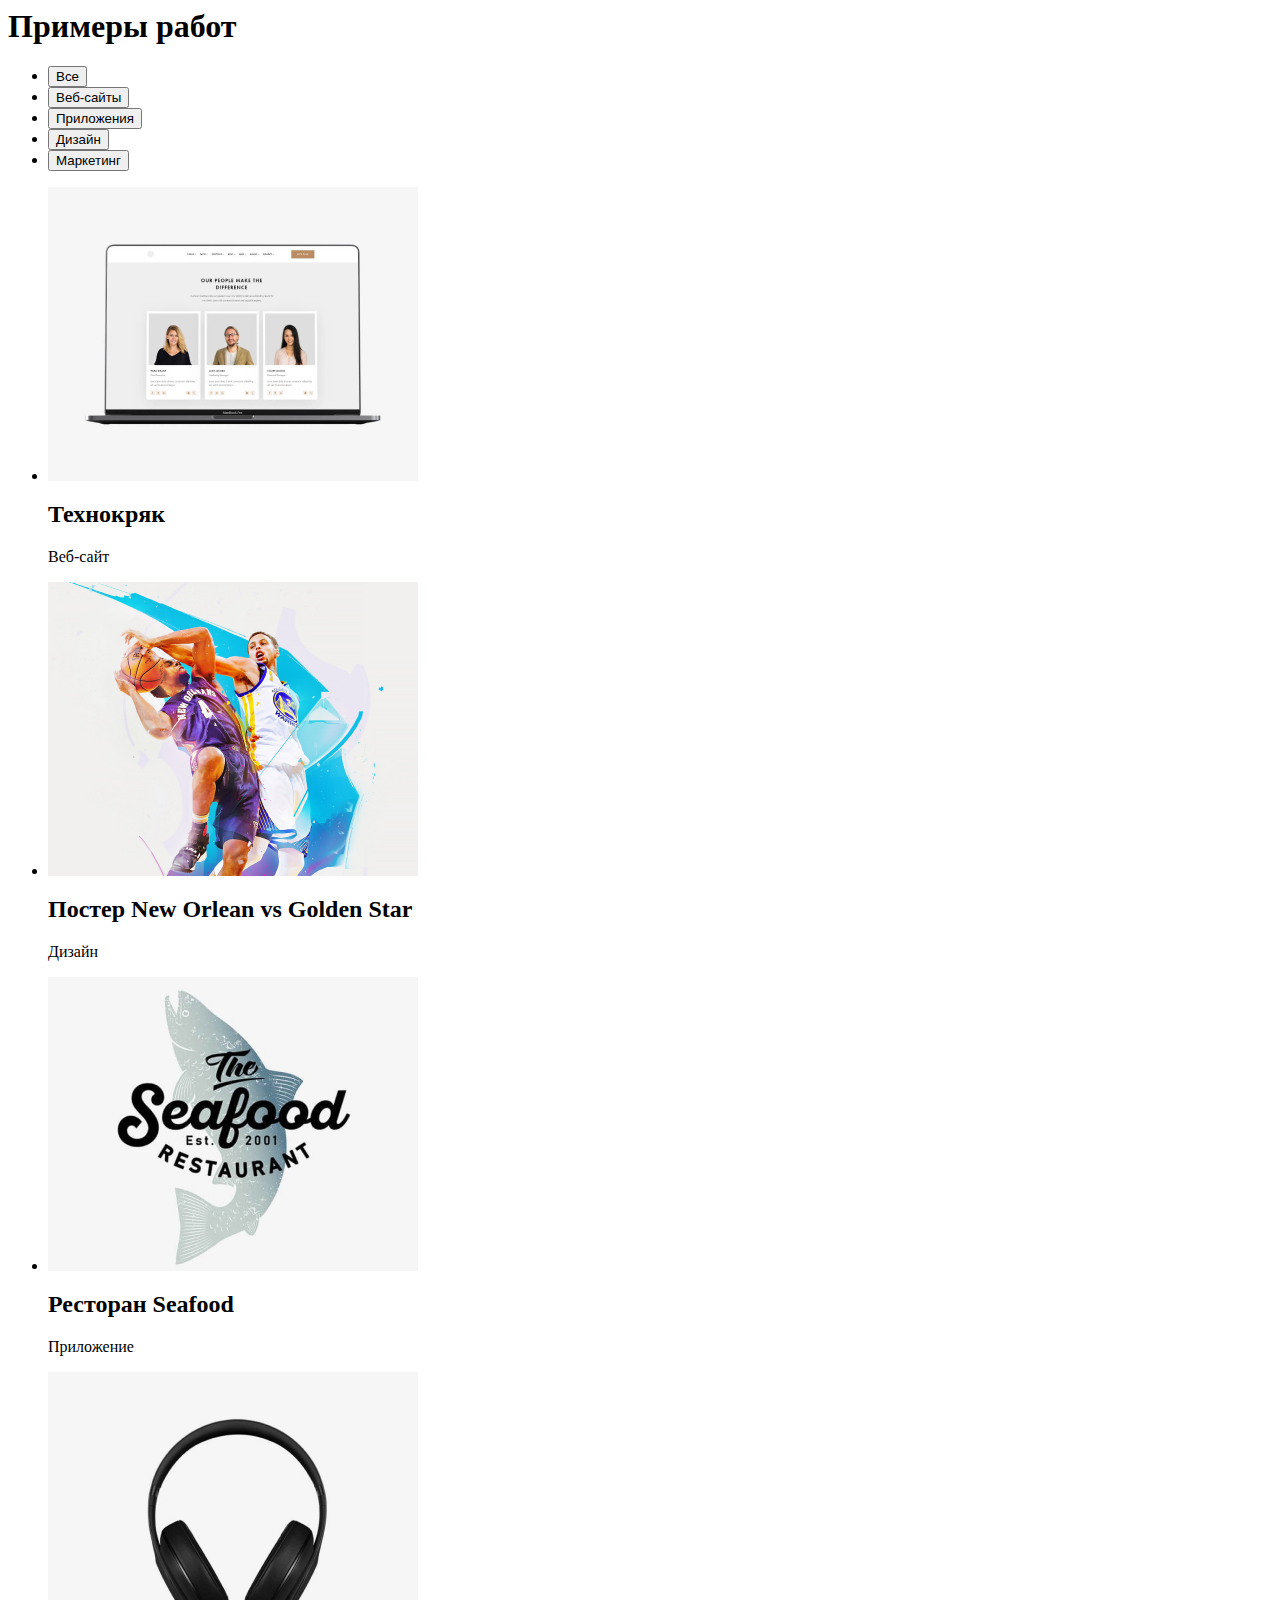
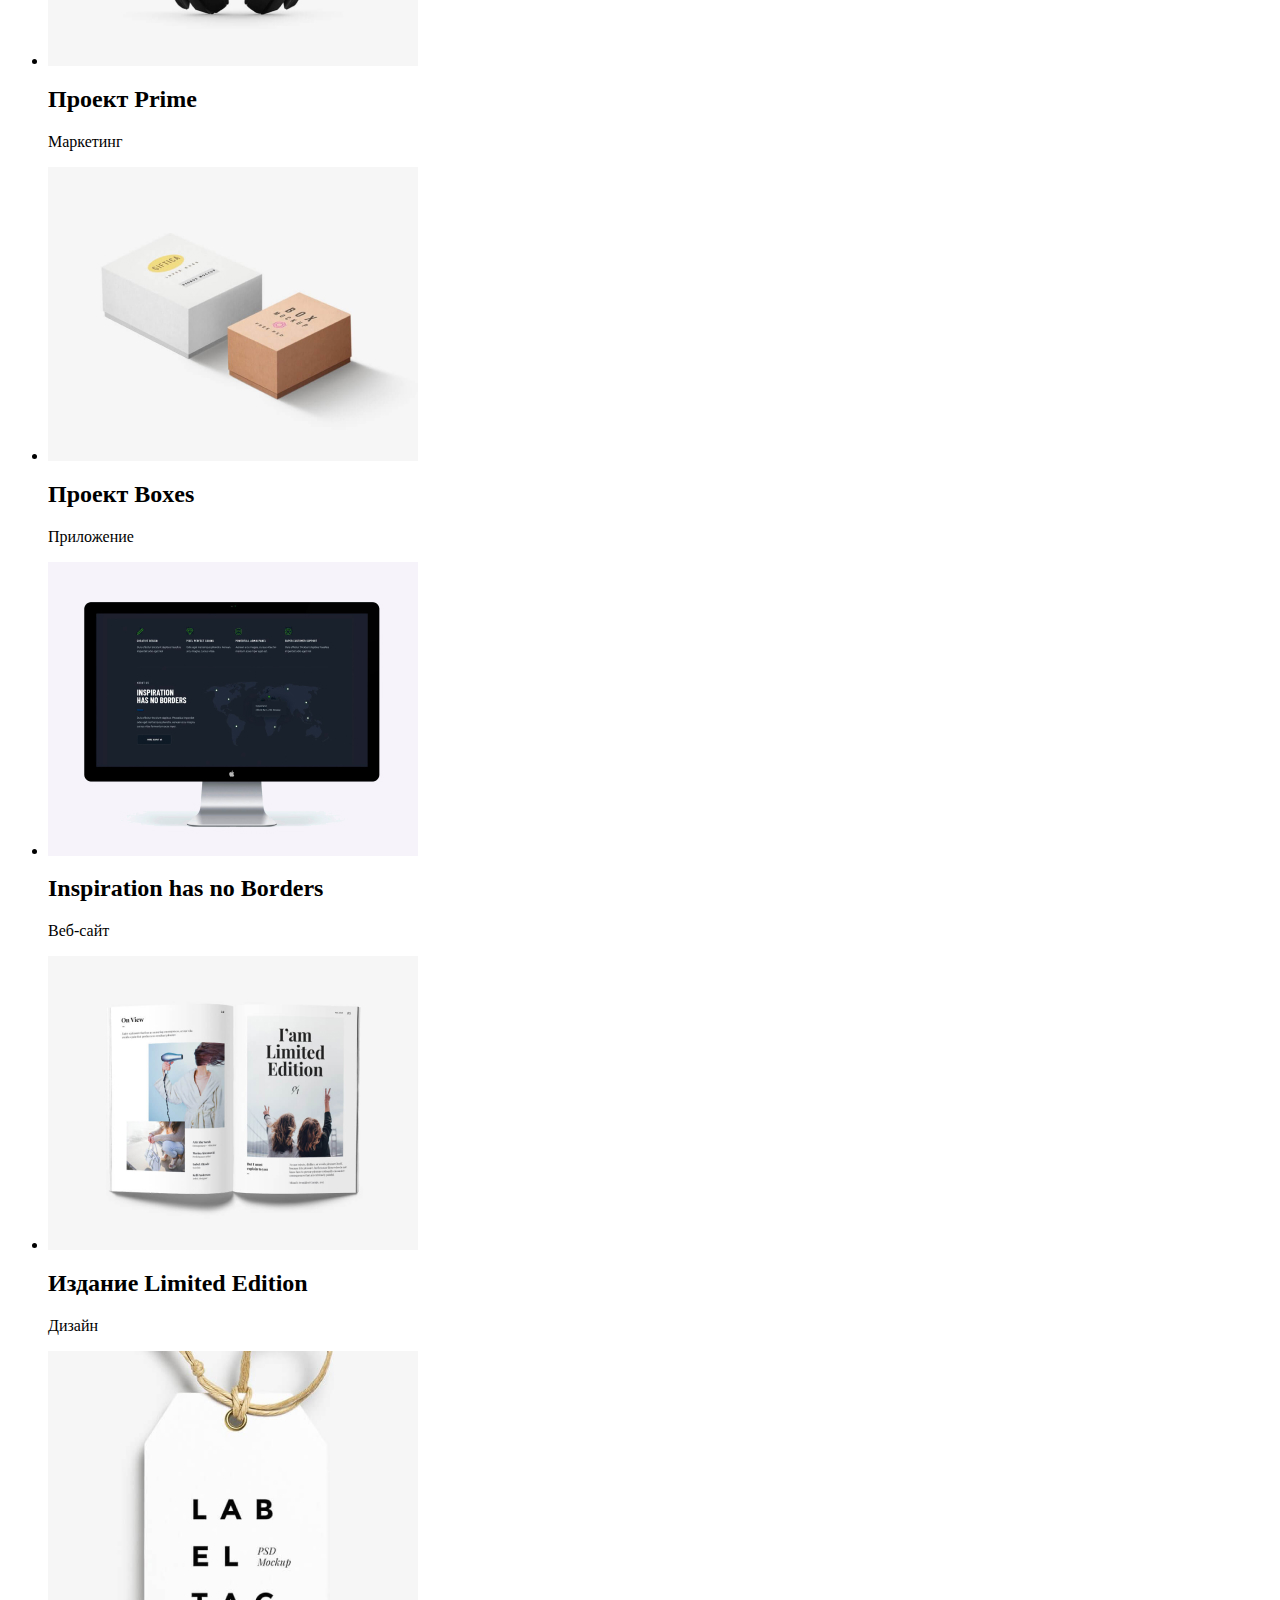
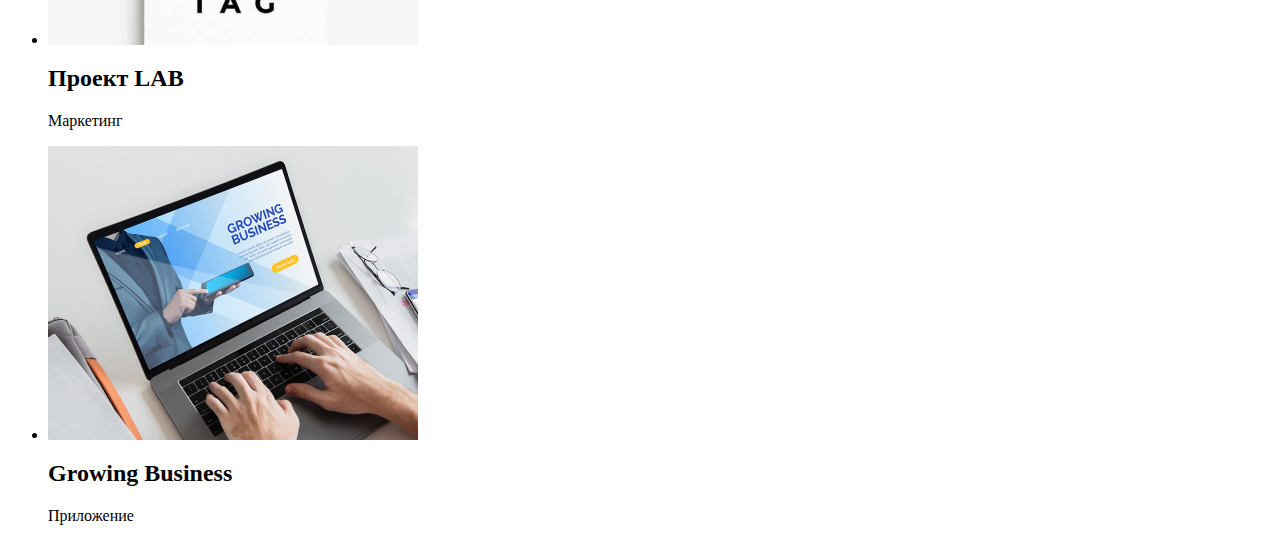
==== portfolio.html @ c79a6ee5 "Add portfolio (maim section)" ====
<body>
    <main>
        <section>
             <h1 class="visually-hidden" >Примеры работ</h1>  
                <ul>
                <li><button type="button">Все</button></li>
                <li><button type="button">Веб-сайты</button></li>
                <li><button type="button">Приложения</button></li>
                <li><button type="button">Дизайн</button></li>
                <li><button type="button">Маркетинг</button></li>
            </ul>
    <ul>
        <li><img src="./images-portfolio/1.jpg" alt="Технокряк" width="370" height="294">
            <h2>Технокряк</h2>
            <p>Веб-сайт</p>
        </li>
        <li><img src="./images-portfolio/2.jpg" alt="Постер New Orlean vs Golden Star" width="370" height="294"><h2>Постер New Orlean vs Golden Star</h2><p>Дизайн</p></li>
        <li><img src="./images-portfolio/3.jpg" alt="Ресторан Seafood" width="370" height="294"><h2>Ресторан Seafood</h2><p>Приложение</p></li>
        <li><img src="./images-portfolio/4.jpg" alt="Проект Prime" width="370" height="294"><h2>Проект Prime</h2><p>Маркетинг</p></li>
        <li><img src="./images-portfolio/5.jpg" alt="Проект Boxes" width="370" height="294"><h2>Проект Boxes</h2><p>Приложение</p></li>
        <li><img src="./images-portfolio/6.jpg" alt="Inspiration has no Borders" width="370" height="294"><h2>Inspiration has no Borders</h2><p>Веб-сайт</p></li>
        <li><img src="./images-portfolio/7.jpg" alt="Издание Limited Edition" width="370" height="294"><h2>Издание Limited Edition</h2><p>Дизайн</p></li>
        <li><img src="./images-portfolio/8.jpg" alt="Проект LAB" width="370" height="294"><h2>Проект LAB</h2><p>Маркетинг</p></li>
        <li><img src="./images-portfolio/9.jpg" alt="Growing Business" width="370" height="294"><h2>Growing Business</h2><p>Приложение</p></li>
    </ul>
       </section>


    </main>
</body>
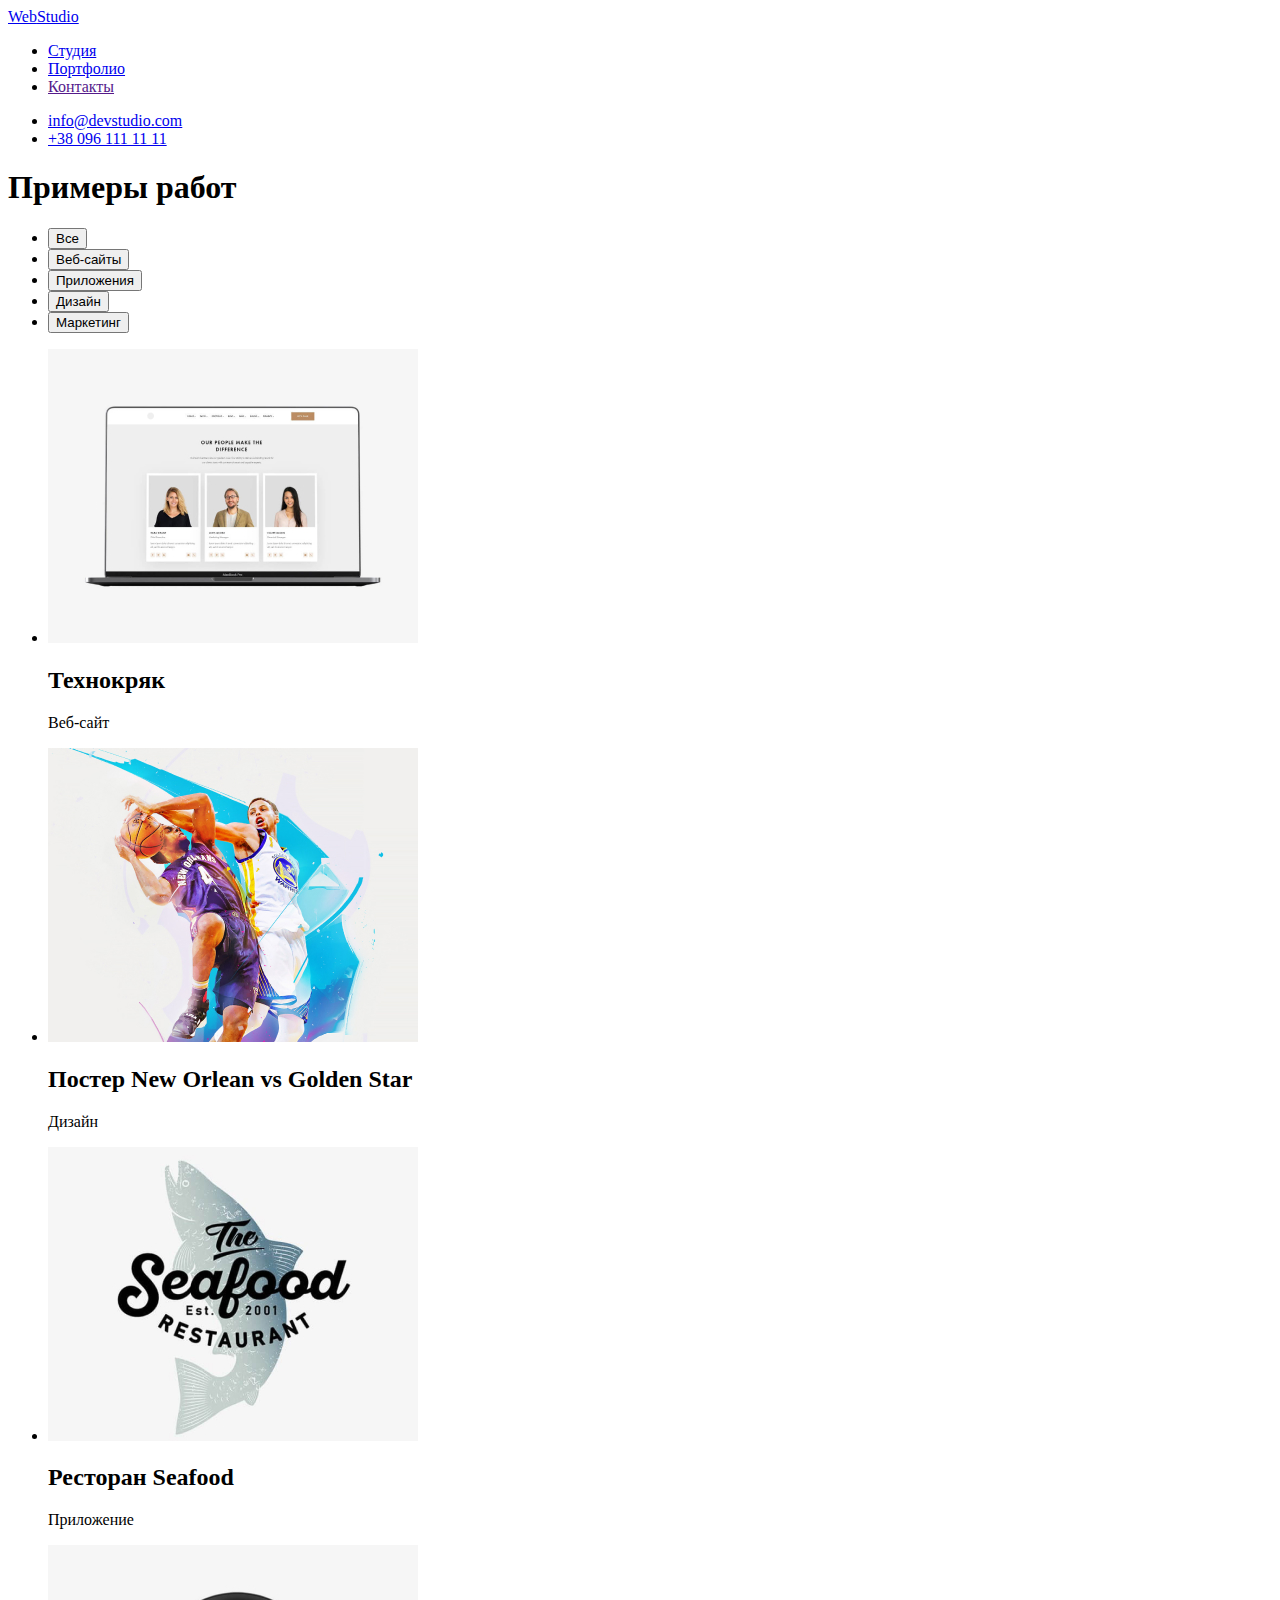
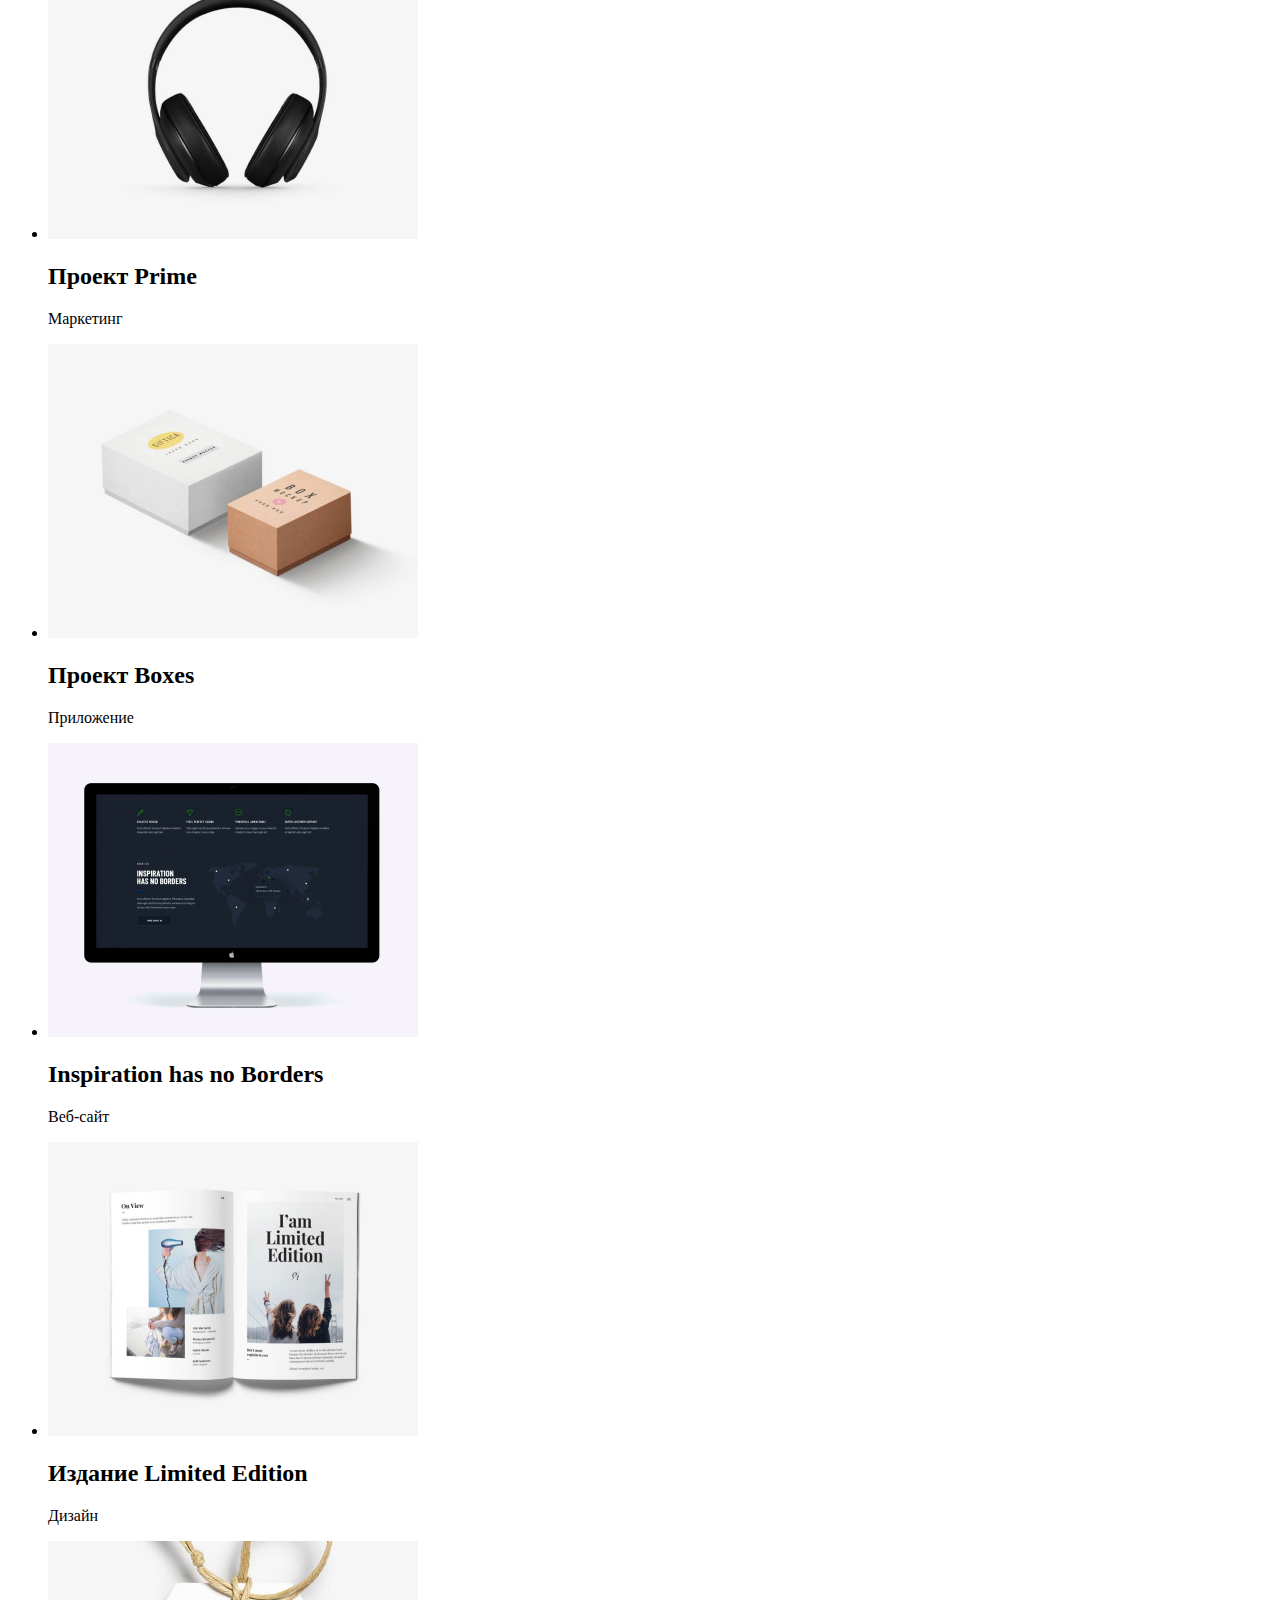
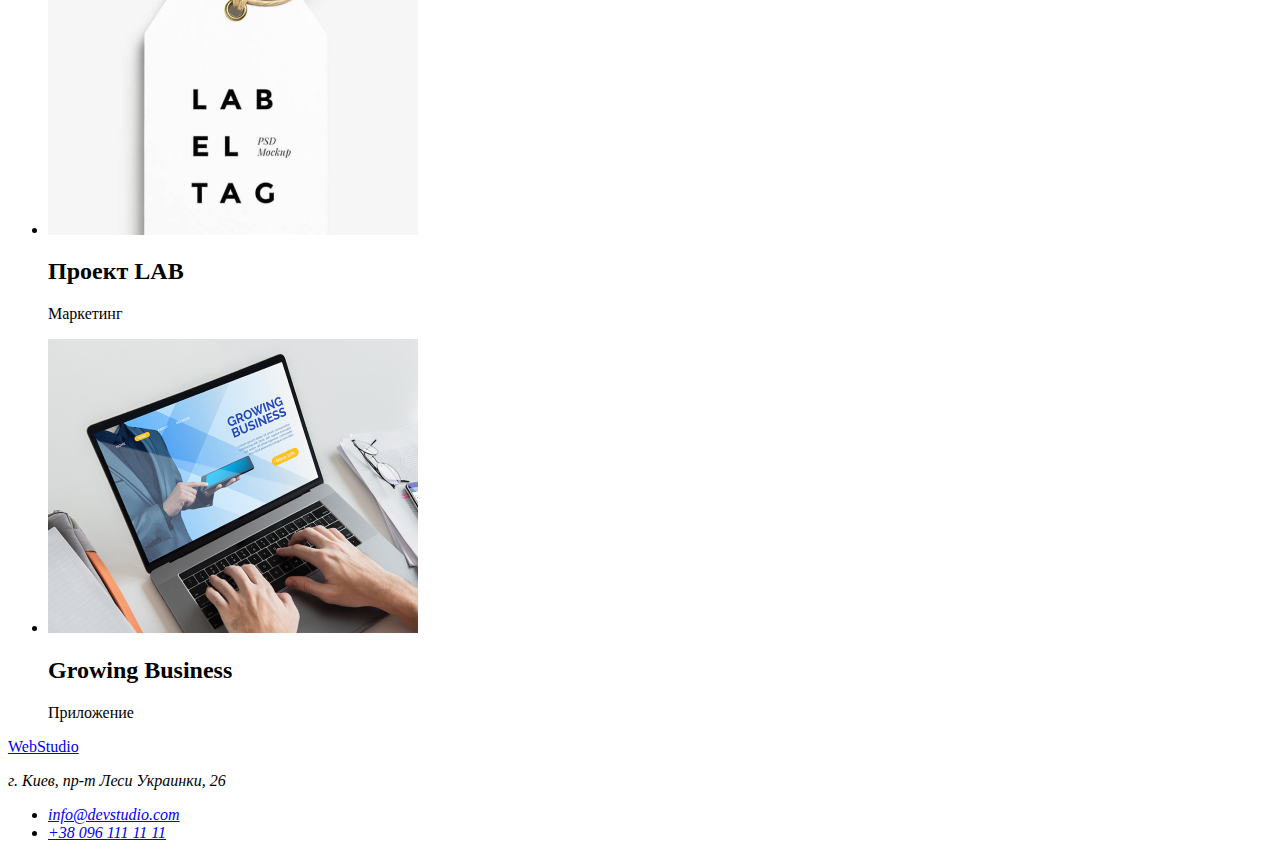
==== commit c7d423da: "fixed all bages" ====
--- a/portfolio.html
+++ b/portfolio.html
@@ -1,30 +1,106 @@
+<!DOCTYPE html>
+<html lang="ru">
+<head>
+    <meta charset="UTF-8">
+    <meta http-equiv="X-UA-Compatible" content="IE=edge">
+    <meta name="viewport" content="width=device-width, initial-scale=1.0">
+    <title>WebStudio</title>
+    <link rel="stylesheet" href="https://cdnjs.cloudflare.com/ajax/libs/modern-normalize/1.0.0/modern-normalize.min.css"
+        integrity="sha512-ISS7cAi1PEhQ8jnbJpJZMd29NlhNj4AWYyLOSp2CE/CsHxTCu+r+t0D2yoJudVrd0/8fTVPUVDzY5Tvli75u/g=="
+        crossorigin="anonymous" />
+    <link rel="preconnect" href="https://fonts.gstatic.com">
+    <link
+        href="https://fonts.googleapis.com/css2?family=Raleway:wght@900&family=Roboto:wght@400;500;700;900&display=swap"
+        rel="stylesheet">
+    <link rel="stylesheet" href="./CSS/styles.css">
+</head>
 <body>
+    <!-- Шапка -->
+    <header>
+        <nav>
+            <a href="./index.html" class="logo"> <span class="logo-web">Web</span>Studio</a>
+            <ul class="site-nav list">
+                <li><a href="./index.html" class="link">Студия</a></li>
+                <li><a href="./portfolio.html" class="link current">Портфолио</a></li>
+                <li><a href="" class="link">Контакты</a></li>
+            </ul>
+        </nav>
+        <ul class="auth-nav list">
+            <li><a href="mailto:info@devstudio.com" class="link">info@devstudio.com</a></li>
+            <li><a href="tel:+380961111111" class="link">+38 096 111 11 11</a></li>
+        </ul>
+    </header>
+
     <main>
-        <section>
-             <h1 class="visually-hidden" >Примеры работ</h1>  
-                <ul>
-                <li><button type="button">Все</button></li>
-                <li><button type="button">Веб-сайты</button></li>
-                <li><button type="button">Приложения</button></li>
-                <li><button type="button">Дизайн</button></li>
-                <li><button type="button">Маркетинг</button></li>
+        <section class="portfolio">
+             <h1 class="visually-hidden">Примеры работ</h1>  
+                <ul class="list">
+                <li><button type="button" class="button current">Все</button></li>
+                <li><button type="button" class="button">Веб-сайты</button></li>
+                <li><button type="button" class="button">Приложения</button></li>
+                <li><button type="button" class="button">Дизайн</button></li>
+                <li><button type="button" class="button">Маркетинг</button></li>
             </ul>
-    <ul>
-        <li><img src="./images-portfolio/1.jpg" alt="Технокряк" width="370" height="294">
-            <h2>Технокряк</h2>
-            <p>Веб-сайт</p>
+    <ul class="list">
+        <li>
+            <img src="./images-portfolio/1.jpg" alt="Технокряк" width="370" height="294">
+            <h2 class="portfolio-title">Технокряк</h2>
+            <p class="portfolio-text">Веб-сайт</p>
         </li>
-        <li><img src="./images-portfolio/2.jpg" alt="Постер New Orlean vs Golden Star" width="370" height="294"><h2>Постер New Orlean vs Golden Star</h2><p>Дизайн</p></li>
-        <li><img src="./images-portfolio/3.jpg" alt="Ресторан Seafood" width="370" height="294"><h2>Ресторан Seafood</h2><p>Приложение</p></li>
-        <li><img src="./images-portfolio/4.jpg" alt="Проект Prime" width="370" height="294"><h2>Проект Prime</h2><p>Маркетинг</p></li>
-        <li><img src="./images-portfolio/5.jpg" alt="Проект Boxes" width="370" height="294"><h2>Проект Boxes</h2><p>Приложение</p></li>
-        <li><img src="./images-portfolio/6.jpg" alt="Inspiration has no Borders" width="370" height="294"><h2>Inspiration has no Borders</h2><p>Веб-сайт</p></li>
-        <li><img src="./images-portfolio/7.jpg" alt="Издание Limited Edition" width="370" height="294"><h2>Издание Limited Edition</h2><p>Дизайн</p></li>
-        <li><img src="./images-portfolio/8.jpg" alt="Проект LAB" width="370" height="294"><h2>Проект LAB</h2><p>Маркетинг</p></li>
-        <li><img src="./images-portfolio/9.jpg" alt="Growing Business" width="370" height="294"><h2>Growing Business</h2><p>Приложение</p></li>
+        <li>
+            <img src="./images-portfolio/2.jpg" alt="Постер New Orlean vs Golden Star" width="370" height="294">
+            <h2 class="portfolio-title">Постер New Orlean vs Golden Star</h2>
+            <p class="portfolio-text">Дизайн</p>
+        </li>
+        <li>
+            <img src="./images-portfolio/3.jpg" alt="Ресторан Seafood" width="370" height="294">
+            <h2 class="portfolio-title">Ресторан Seafood</h2>
+            <p class="portfolio-text">Приложение</p>
+        </li>
+        <li>
+            <img src="./images-portfolio/4.jpg" alt="Проект Prime" width="370" height="294">
+            <h2 class="portfolio-title">Проект Prime</h2>
+            <p class="portfolio-text">Маркетинг</p>
+        </li>
+        <li>
+            <img src="./images-portfolio/5.jpg" alt="Проект Boxes" width="370" height="294">
+            <h2 class="portfolio-title">Проект Boxes</h2>
+            <p class="portfolio-text">Приложение</p>
+        </li>
+        <li>
+            <img src="./images-portfolio/6.jpg" alt="Inspiration has no Borders" width="370" height="294">
+            <h2 class="portfolio-title">Inspiration has no Borders</h2>
+            <p class="portfolio-text">Веб-сайт</p>
+        </li>
+        <li>
+            <img src="./images-portfolio/7.jpg" alt="Издание Limited Edition" width="370" height="294">
+            <h2 class="portfolio-title">Издание Limited Edition</h2>
+            <p class="portfolio-text">Дизайн</p>
+        </li>
+        <li>
+            <img src="./images-portfolio/8.jpg" alt="Проект LAB" width="370" height="294">
+            <h2 class="portfolio-title">Проект LAB</h2>
+            <p class="portfolio-text">Маркетинг</p> 
+        </li>
+        <li>
+            <img src="./images-portfolio/9.jpg" alt="Growing Business" width="370" height="294">
+            <h2 class="portfolio-title">Growing Business</h2>
+            <p class="portfolio-text">Приложение</p>
+        </li>
     </ul>
        </section>
+    </main>
 
-
-    </main>
-</body>+    <!-- Футер -->
+    <footer class="footer">
+        <a href="./index.html" class="logo"> <span class="logo-web">Web</span><span class="logo-studio">Studio</span></a>
+        <address class="address">
+            <p class="address-text">г. Киев, пр-т Леси Украинки, 26</p>
+            <ul class="list">
+                <li><a href="mailto:info@devstudio.com" class="footer-auth">info@devstudio.com</a></li>
+                <li><a href="tel:+380961111111" class="footer-auth">+38 096 111 11 11</a></li>
+            </ul>
+        </address>
+    </footer>
+</body>
+</html>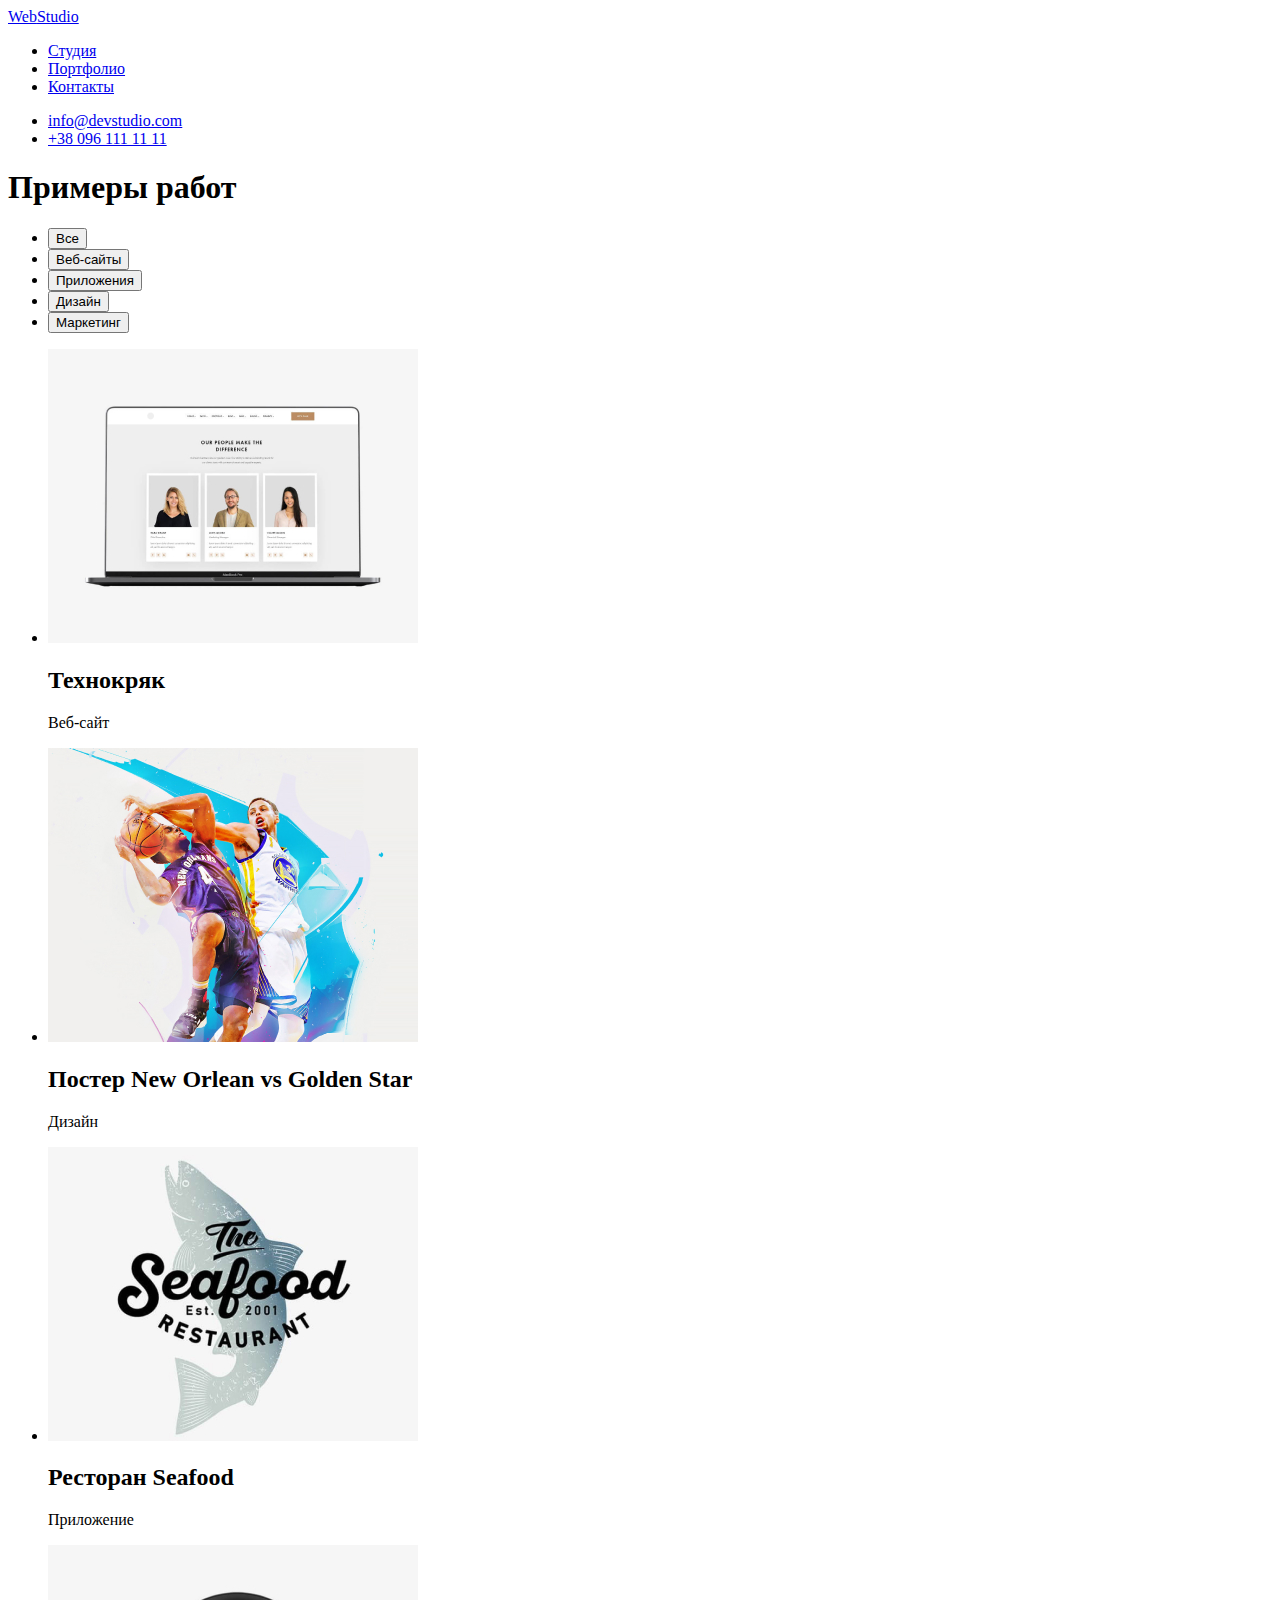
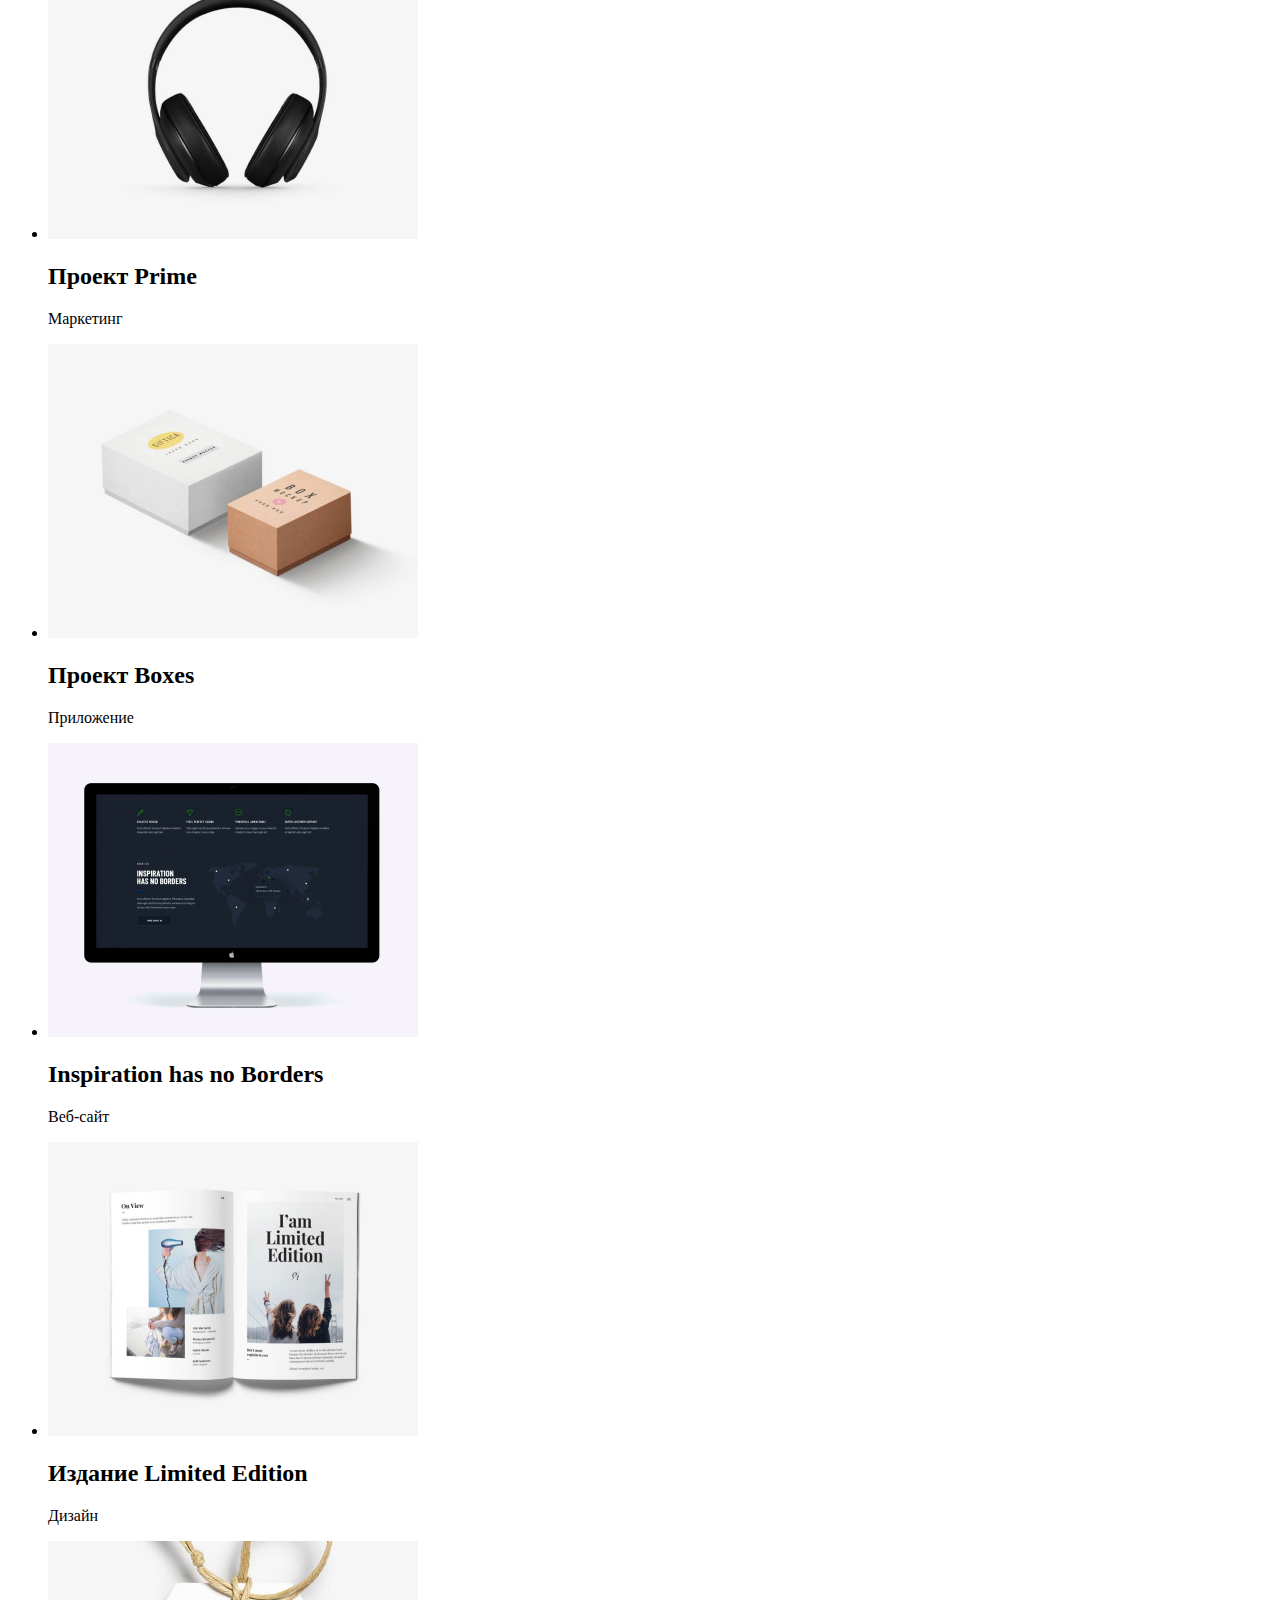
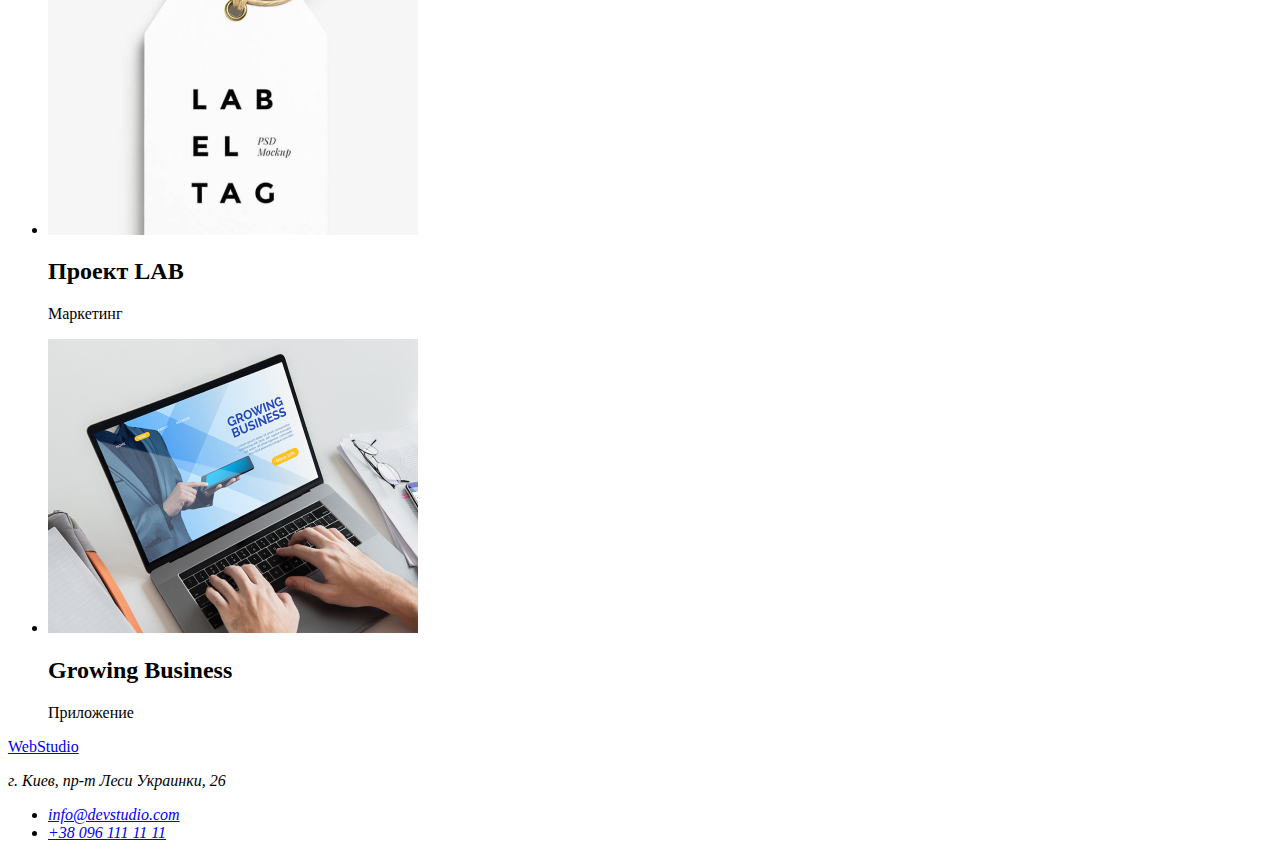
==== commit efa13d51: "Позиционирование" ====
--- a/portfolio.html
+++ b/portfolio.html
@@ -17,90 +17,128 @@
 <body>
     <!-- Шапка -->
     <header>
-        <nav>
-            <a href="./index.html" class="logo"> <span class="logo-web">Web</span>Studio</a>
-            <ul class="site-nav list">
-                <li><a href="./index.html" class="link">Студия</a></li>
-                <li><a href="./portfolio.html" class="link current">Портфолио</a></li>
-                <li><a href="" class="link">Контакты</a></li>
+        <div class="container header">
+            <nav class="nav">
+                <a href="./index.html" class="logo"> <span class="logo-web">Web</span>Studio</a>
+                <ul class="site-nav list">
+                    <li class="item"><a href="./index.html" class="link current">Студия</a></li>
+                    <li class="item"><a href="./portfolio.html" class="link">Портфолио</a></li>
+                    <li class="item"><a href="#footer" class="link">Контакты</a></li>
+                </ul>
+            </nav>
+            <ul class="auth-nav list">
+                <li class="item"><a href="mailto:info@devstudio.com" class="link">info@devstudio.com</a></li>
+                <li class="item"><a href="tel:+380961111111" class="link">+38 096 111 11 11</a></li>
             </ul>
-        </nav>
-        <ul class="auth-nav list">
-            <li><a href="mailto:info@devstudio.com" class="link">info@devstudio.com</a></li>
-            <li><a href="tel:+380961111111" class="link">+38 096 111 11 11</a></li>
-        </ul>
+        </div>
     </header>
 
     <main>
         <section class="portfolio">
+            <div class="container">
+                <div class="btn"> 
              <h1 class="visually-hidden">Примеры работ</h1>  
                 <ul class="list">
-                <li><button type="button" class="button current">Все</button></li>
-                <li><button type="button" class="button">Веб-сайты</button></li>
-                <li><button type="button" class="button">Приложения</button></li>
-                <li><button type="button" class="button">Дизайн</button></li>
-                <li><button type="button" class="button">Маркетинг</button></li>
+                <li class="list-btn"><button type="button" class="button current">Все</button></li>
+                <li class="list-btn"><button type="button" class="button">Веб-сайты</button></li>
+                <li class="list-btn"><button type="button" class="button">Приложения</button></li>
+                <li class="list-btn"><button type="button" class="button">Дизайн</button></li>
+                <li class="list-btn"><button type="button" class="button">Маркетинг</button></li>
             </ul>
-    <ul class="list">
-        <li>
-            <img src="./images-portfolio/1.jpg" alt="Технокряк" width="370" height="294">
-            <h2 class="portfolio-title">Технокряк</h2>
+            </div>
+
+    <article class="card">
+    <ul class="list card-set">
+        <li class="card-item">
+            <div class="card-thumb">
+                <img src="./images-portfolio/1.jpg" alt="Технокряк" width="370" height="294">
+            </div>
+            <div class="card-content"><h2 class="portfolio-title">Технокряк</h2>
             <p class="portfolio-text">Веб-сайт</p>
+            </div>
         </li>
-        <li>
-            <img src="./images-portfolio/2.jpg" alt="Постер New Orlean vs Golden Star" width="370" height="294">
-            <h2 class="portfolio-title">Постер New Orlean vs Golden Star</h2>
+        <li class="card-item">
+            <div class="card-thumb">
+                <img src="./images-portfolio/2.jpg" alt="Постер New Orlean vs Golden Star" width="370" height="294">
+            </div>
+            <div class="card-content"><h2 class="portfolio-title">Постер New Orlean vs Golden Star</h2>
             <p class="portfolio-text">Дизайн</p>
+            </div>
         </li>
-        <li>
-            <img src="./images-portfolio/3.jpg" alt="Ресторан Seafood" width="370" height="294">
-            <h2 class="portfolio-title">Ресторан Seafood</h2>
+        <li class="card-item">
+            <div class="card-thumb">
+                <img src="./images-portfolio/3.jpg" alt="Ресторан Seafood" width="370" height="294">
+            </div>
+            <div class="card-content"><h2 class="portfolio-title">Ресторан Seafood</h2>
             <p class="portfolio-text">Приложение</p>
+            </div>
         </li>
-        <li>
-            <img src="./images-portfolio/4.jpg" alt="Проект Prime" width="370" height="294">
-            <h2 class="portfolio-title">Проект Prime</h2>
+        <li class="card-item">
+            <div class="card-thumb">
+                <img src="./images-portfolio/4.jpg" alt="Проект Prime" width="370" height="294">
+            </div>
+            <div class="card-content"><h2 class="portfolio-title">Проект Prime</h2>
             <p class="portfolio-text">Маркетинг</p>
+            </div>
         </li>
-        <li>
-            <img src="./images-portfolio/5.jpg" alt="Проект Boxes" width="370" height="294">
-            <h2 class="portfolio-title">Проект Boxes</h2>
+        <li class="card-item">
+            <div class="card-thumb">
+                <img src="./images-portfolio/5.jpg" alt="Проект Boxes" width="370" height="294">
+            </div>
+            <div class="card-content"><h2 class="portfolio-title">Проект Boxes</h2>
             <p class="portfolio-text">Приложение</p>
+            </div>
         </li>
-        <li>
-            <img src="./images-portfolio/6.jpg" alt="Inspiration has no Borders" width="370" height="294">
-            <h2 class="portfolio-title">Inspiration has no Borders</h2>
+        <li class="card-item">
+            <div class="card-thumb">
+                <img src="./images-portfolio/6.jpg" alt="Inspiration has no Borders" width="370" height="294">
+            </div>
+            <div class="card-content"><h2 class="portfolio-title">Inspiration has no Borders</h2>
             <p class="portfolio-text">Веб-сайт</p>
+            </div>
         </li>
-        <li>
-            <img src="./images-portfolio/7.jpg" alt="Издание Limited Edition" width="370" height="294">
-            <h2 class="portfolio-title">Издание Limited Edition</h2>
+        <li class="card-item">
+            <div class="card-thumb">
+                <img src="./images-portfolio/7.jpg" alt="Издание Limited Edition" width="370" height="294">
+            </div>
+            <div class="card-content"><h2 class="portfolio-title">Издание Limited Edition</h2>
             <p class="portfolio-text">Дизайн</p>
+            </div>
         </li>
-        <li>
-            <img src="./images-portfolio/8.jpg" alt="Проект LAB" width="370" height="294">
-            <h2 class="portfolio-title">Проект LAB</h2>
+        <li class="card-item">
+            <div class="card-thumb">
+                <img src="./images-portfolio/8.jpg" alt="Проект LAB" width="370" height="294">
+            </div>
+            <div class="card-content"><h2 class="portfolio-title">Проект LAB</h2>
             <p class="portfolio-text">Маркетинг</p> 
+            </div>
         </li>
-        <li>
-            <img src="./images-portfolio/9.jpg" alt="Growing Business" width="370" height="294">
-            <h2 class="portfolio-title">Growing Business</h2>
+        <li class="card-item">
+            <div class="card-thumb">
+                <img src="./images-portfolio/9.jpg" alt="Growing Business" width="370" height="294">
+            </div>
+            <div class="card-content"><h2 class="portfolio-title">Growing Business</h2>
             <p class="portfolio-text">Приложение</p>
+            </div>
         </li>
     </ul>
+    </article>
+        </div>
        </section>
     </main>
 
     <!-- Футер -->
     <footer class="footer">
-        <a href="./index.html" class="logo"> <span class="logo-web">Web</span><span class="logo-studio">Studio</span></a>
-        <address class="address">
-            <p class="address-text">г. Киев, пр-т Леси Украинки, 26</p>
-            <ul class="list">
-                <li><a href="mailto:info@devstudio.com" class="footer-auth">info@devstudio.com</a></li>
-                <li><a href="tel:+380961111111" class="footer-auth">+38 096 111 11 11</a></li>
-            </ul>
-        </address>
+        <div class="container">
+            <a href="./index.html" class="footer-logo"> <span class="logo-web">Web</span>Studio</a>
+            <address class="address">
+                <p class="address-text">г. Киев, пр-т Леси Украинки, 26</p>
+                <ul class="list footer-nav">
+                    <li class="item"><a href="mailto:info@devstudio.com" class="footer-auth">info@devstudio.com</a></li>
+                    <li class="item"><a href="tel:+380961111111" class="footer-auth">+38 096 111 11 11</a></li>
+                </ul>
+            </address>
+        </div>
     </footer>
 </body>
 </html>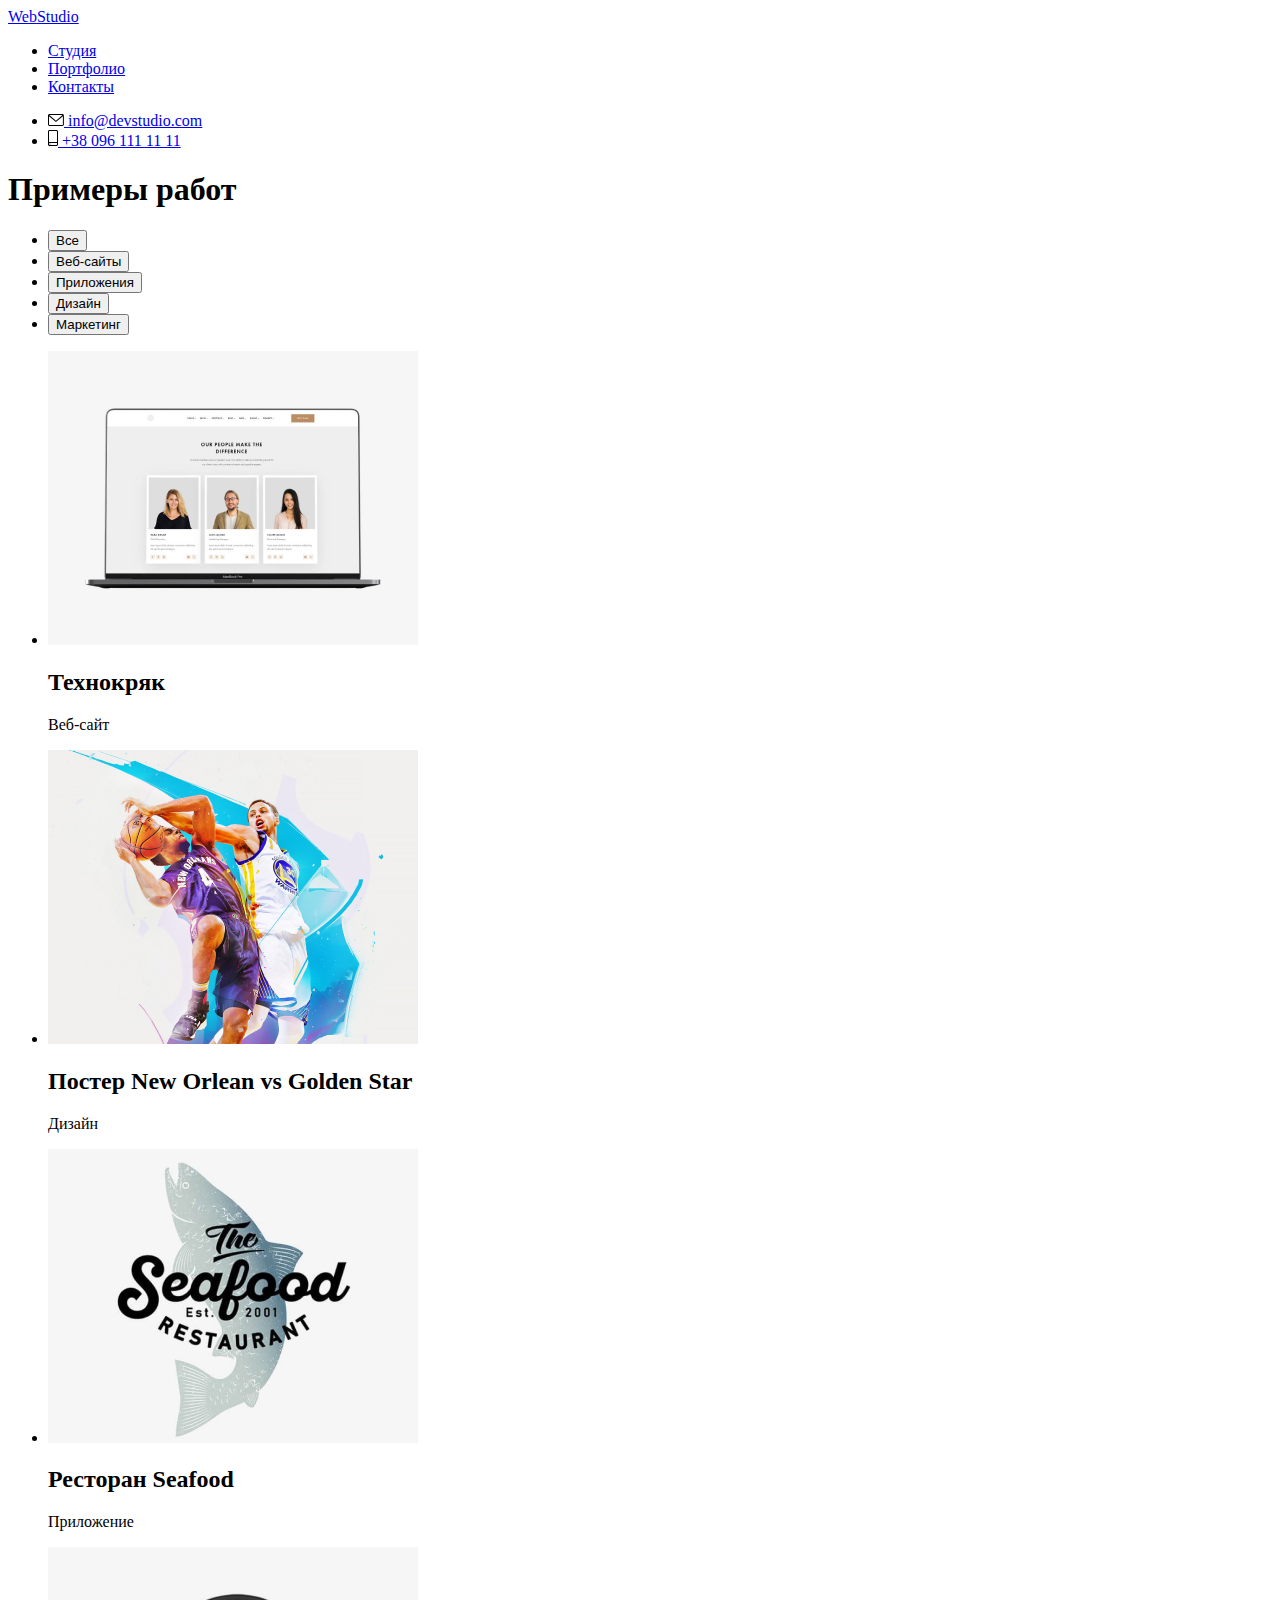
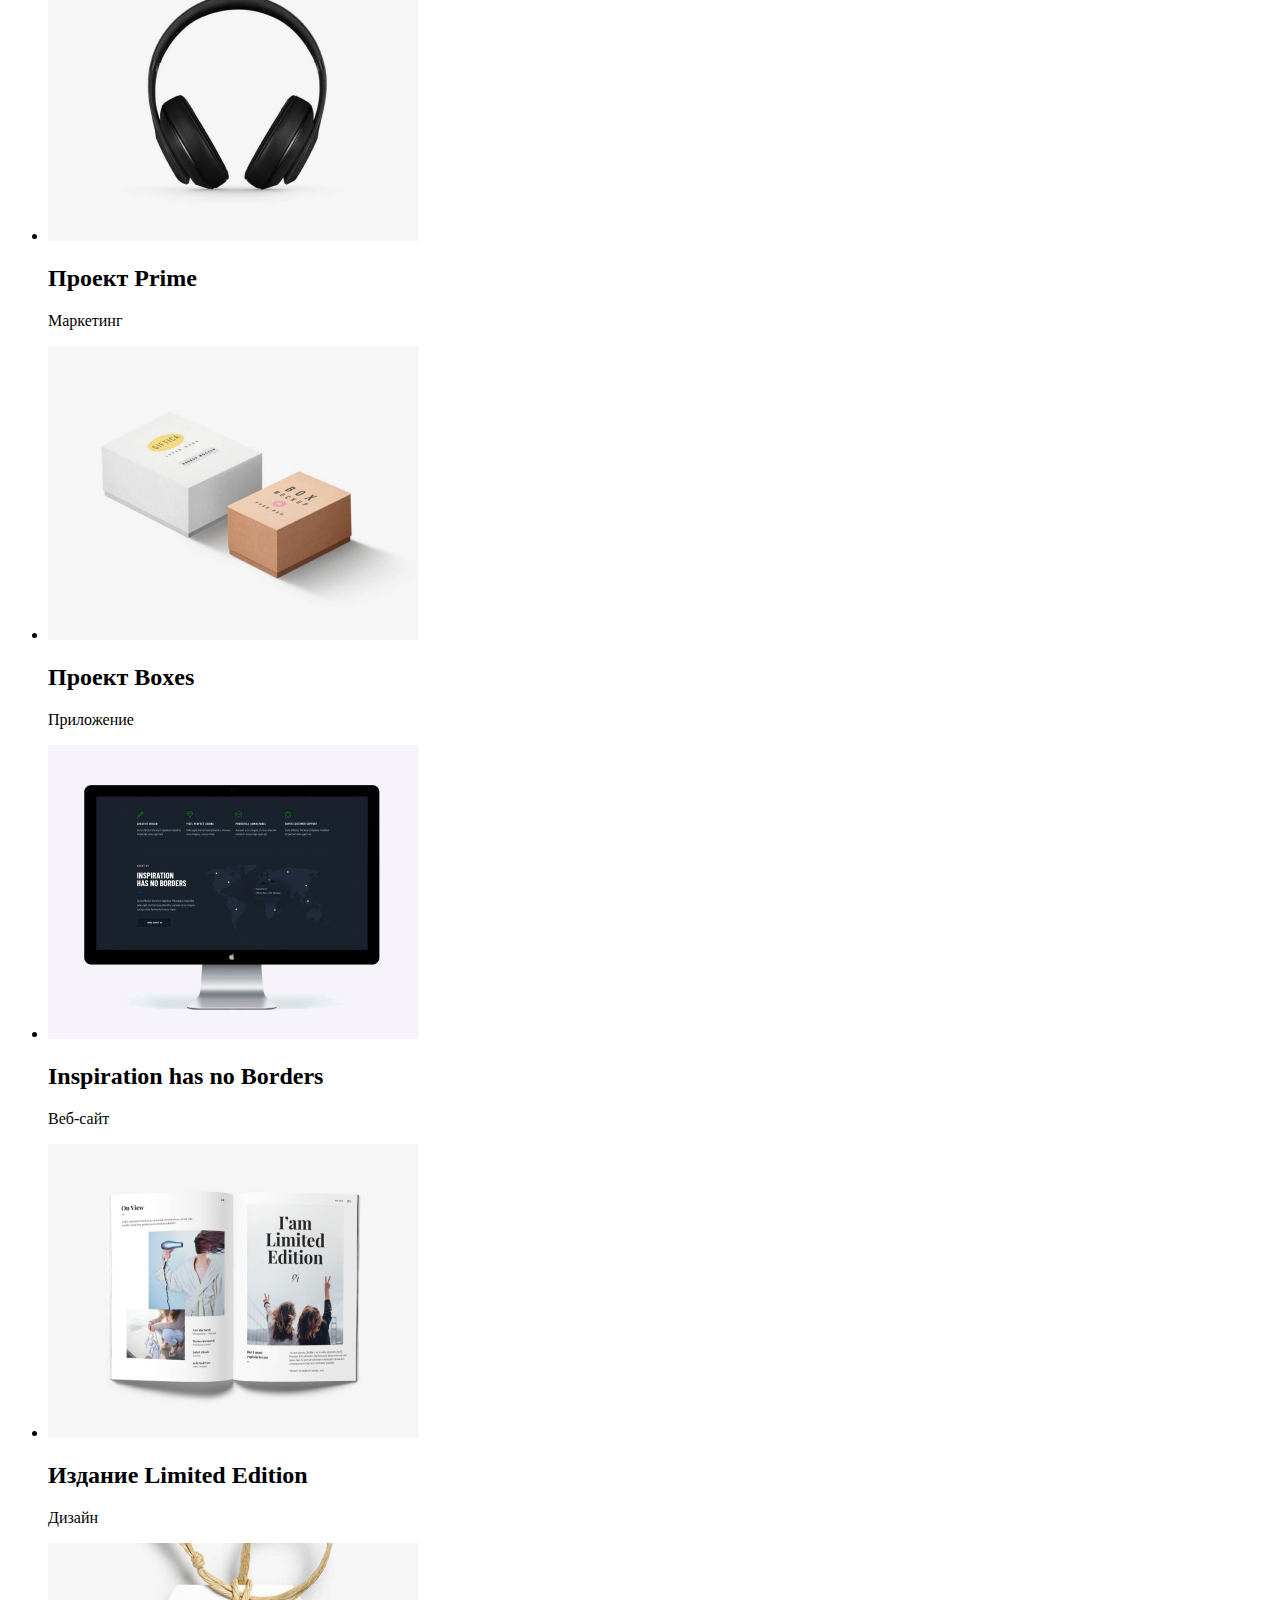
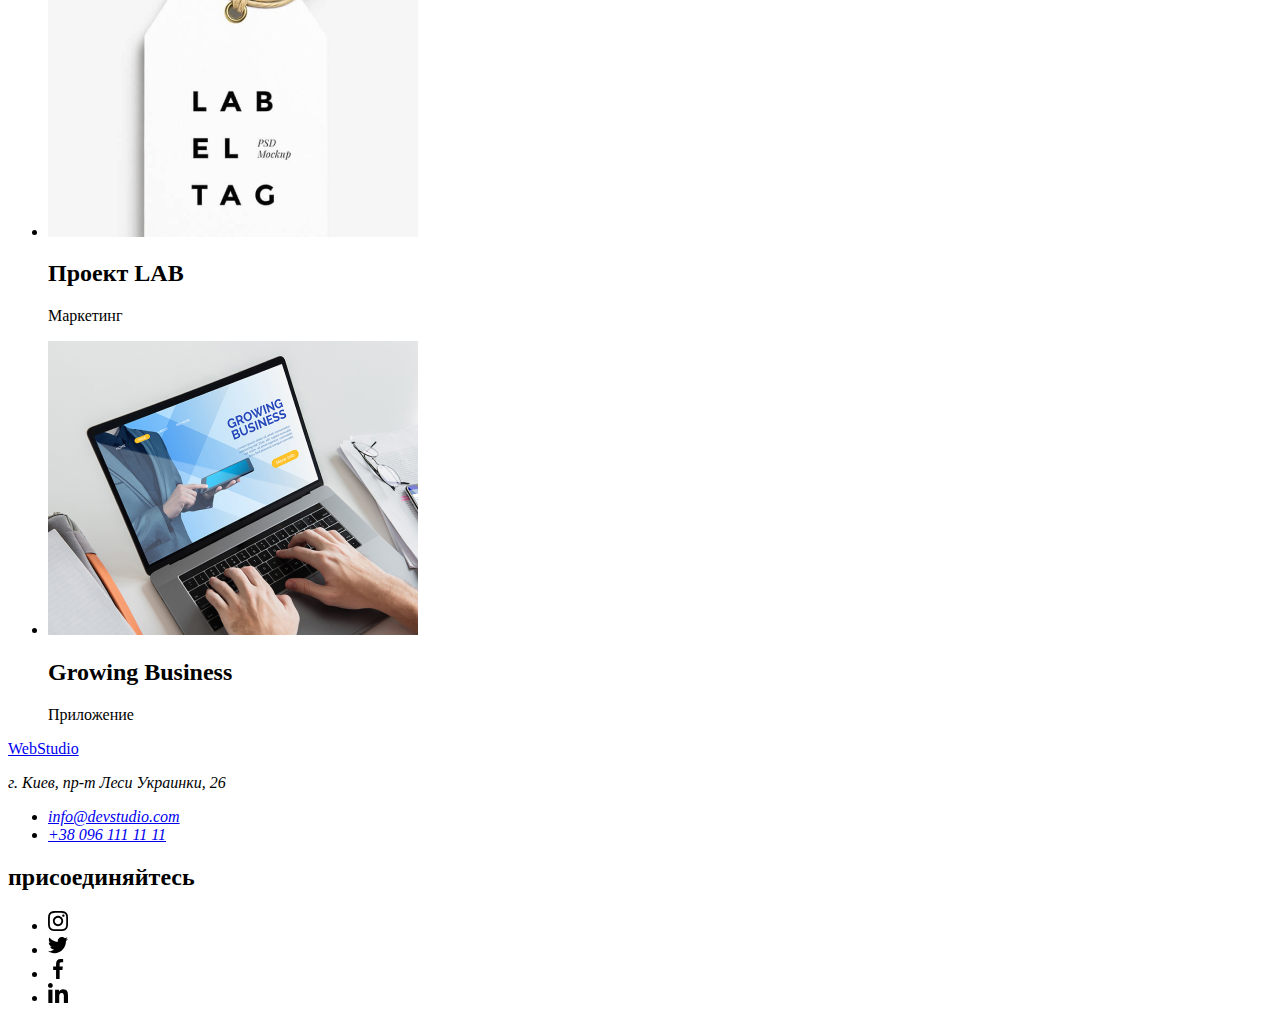
==== commit b1ccc972: "Svg, bcg-img, footer, shadows" ====
--- a/portfolio.html
+++ b/portfolio.html
@@ -1,144 +1,201 @@
 <!DOCTYPE html>
 <html lang="ru">
-<head>
-    <meta charset="UTF-8">
-    <meta http-equiv="X-UA-Compatible" content="IE=edge">
-    <meta name="viewport" content="width=device-width, initial-scale=1.0">
+  <head>
+    <meta charset="UTF-8" />
+    <meta http-equiv="X-UA-Compatible" content="IE=edge" />
+    <meta name="viewport" content="width=device-width, initial-scale=1.0" />
     <title>WebStudio</title>
-    <link rel="stylesheet" href="https://cdnjs.cloudflare.com/ajax/libs/modern-normalize/1.0.0/modern-normalize.min.css"
-        integrity="sha512-ISS7cAi1PEhQ8jnbJpJZMd29NlhNj4AWYyLOSp2CE/CsHxTCu+r+t0D2yoJudVrd0/8fTVPUVDzY5Tvli75u/g=="
-        crossorigin="anonymous" />
-    <link rel="preconnect" href="https://fonts.gstatic.com">
     <link
-        href="https://fonts.googleapis.com/css2?family=Raleway:wght@900&family=Roboto:wght@400;500;700;900&display=swap"
-        rel="stylesheet">
-    <link rel="stylesheet" href="./CSS/styles.css">
-</head>
-<body>
+      rel="stylesheet"
+      href="https://cdnjs.cloudflare.com/ajax/libs/modern-normalize/1.0.0/modern-normalize.min.css"
+      integrity="sha512-ISS7cAi1PEhQ8jnbJpJZMd29NlhNj4AWYyLOSp2CE/CsHxTCu+r+t0D2yoJudVrd0/8fTVPUVDzY5Tvli75u/g=="
+      crossorigin="anonymous"
+    />
+    <link rel="preconnect" href="https://fonts.gstatic.com" />
+    <link
+      href="https://fonts.googleapis.com/css2?family=Raleway:wght@900&family=Roboto:wght@400;500;700;900&display=swap"
+      rel="stylesheet"
+    />
+    <link rel="stylesheet" href="./CSS/styles.css" />
+  </head>
+  <body>
     <!-- Шапка -->
-    <header>
-        <div class="container header">
-            <nav class="nav">
-                <a href="./index.html" class="logo"> <span class="logo-web">Web</span>Studio</a>
-                <ul class="site-nav list">
-                    <li class="item"><a href="./index.html" class="link current">Студия</a></li>
-                    <li class="item"><a href="./portfolio.html" class="link">Портфолио</a></li>
-                    <li class="item"><a href="#footer" class="link">Контакты</a></li>
-                </ul>
-            </nav>
-            <ul class="auth-nav list">
-                <li class="item"><a href="mailto:info@devstudio.com" class="link">info@devstudio.com</a></li>
-                <li class="item"><a href="tel:+380961111111" class="link">+38 096 111 11 11</a></li>
-            </ul>
+    <header class="header-border">
+      <div class="container header">
+        <nav class="nav">
+          <a href="./index.html" class="logo"> <span class="logo-web">Web</span>Studio</a>
+          <ul class="site-nav list">
+            <li class="item"><a href="./index.html" class="link">Студия</a></li>
+            <li class="item"><a href="./portfolio.html" class="link current">Портфолио</a></li>
+            <li class="item"><a href="#footer" class="link">Контакты</a></li>
+          </ul>
+        </nav>
+
+        <ul class="auth-nav list">
+          <li class="item">
+            <a href="mailto:info@devstudio.com" class="link">
+              <svg class="svg-nav" width="16" height="12">
+                <use href="./images/svg-main/symbol-defs.svg#icon-envelope"></use>
+              </svg>
+              info@devstudio.com
+            </a>
+          </li>
+
+          <li class="item">
+            <a href="tel:+380961111111" class="link">
+              <svg class="svg-nav" width="10" height="16">
+                <use href="./images/svg-main/symbol-defs.svg#icon-smartphone"></use>
+              </svg>
+              +38 096 111 11 11
+            </a>
+          </li>
+        </ul>
+      </div>
+    </header>
+
+    <main>
+      <section class="portfolio">
+        <div class="container">
+          <h1 class="visually-hidden">Примеры работ</h1>
+          <ul class="list">
+            <li class="list-btn"><button type="button" class="button">Все</button></li>
+            <li class="list-btn"><button type="button" class="button">Веб-сайты</button></li>
+            <li class="list-btn"><button type="button" class="button">Приложения</button></li>
+            <li class="list-btn"><button type="button" class="button">Дизайн</button></li>
+            <li class="list-btn"><button type="button" class="button">Маркетинг</button></li>
+          </ul>
+
+          <ul class="list card">
+            <li class="card-set">
+              <img src="./images-portfolio/1.jpg" alt="Технокряк" width="370" height="294" />
+              <div class="card-info">
+                <h2 class="portfolio-title">Технокряк</h2>
+                <p class="portfolio-text">Веб-сайт</p>
+              </div>
+            </li>
+            <li class="card-set">
+              <img src="./images-portfolio/2.jpg" alt="Постер New Orlean vs Golden Star" width="370" height="294" />
+              <div class="card-info">
+                <h2 class="portfolio-title">Постер New Orlean vs Golden Star</h2>
+                <p class="portfolio-text">Дизайн</p>
+              </div>
+            </li>
+            <li class="card-set">
+              <img src="./images-portfolio/3.jpg" alt="Ресторан Seafood" width="370" height="294" />
+
+              <div class="card-info">
+                <h2 class="portfolio-title">Ресторан Seafood</h2>
+                <p class="portfolio-text">Приложение</p>
+              </div>
+            </li>
+            <li class="card-set">
+              <img src="./images-portfolio/4.jpg" alt="Проект Prime" width="370" height="294" />
+
+              <div class="card-info">
+                <h2 class="portfolio-title">Проект Prime</h2>
+                <p class="portfolio-text">Маркетинг</p>
+              </div>
+            </li>
+            <li class="card-set">
+              <img src="./images-portfolio/5.jpg" alt="Проект Boxes" width="370" height="294" />
+
+              <div class="card-info">
+                <h2 class="portfolio-title">Проект Boxes</h2>
+                <p class="portfolio-text">Приложение</p>
+              </div>
+            </li>
+            <li class="card-set">
+              <img src="./images-portfolio/6.jpg" alt="Inspiration has no Borders" width="370" height="294" />
+
+              <div class="card-info">
+                <h2 class="portfolio-title">Inspiration has no Borders</h2>
+                <p class="portfolio-text">Веб-сайт</p>
+              </div>
+            </li>
+            <li class="card-set">
+              <img src="./images-portfolio/7.jpg" alt="Издание Limited Edition" width="370" height="294" />
+
+              <div class="card-info">
+                <h2 class="portfolio-title">Издание Limited Edition</h2>
+                <p class="portfolio-text">Дизайн</p>
+              </div>
+            </li>
+            <li class="card-set">
+              <img src="./images-portfolio/8.jpg" alt="Проект LAB" width="370" height="294" />
+
+              <div class="card-info">
+                <h2 class="portfolio-title">Проект LAB</h2>
+                <p class="portfolio-text">Маркетинг</p>
+              </div>
+            </li>
+            <li class="card-set">
+              <img src="./images-portfolio/9.jpg" alt="Growing Business" width="370" height="294" />
+
+              <div class="card-info">
+                <h2 class="portfolio-title">Growing Business</h2>
+                <p class="portfolio-text">Приложение</p>
+              </div>
+            </li>
+          </ul>
         </div>
-    </header>
-
-    <main>
-        <section class="portfolio">
-            <div class="container">
-                <div class="btn"> 
-             <h1 class="visually-hidden">Примеры работ</h1>  
-                <ul class="list">
-                <li class="list-btn"><button type="button" class="button current">Все</button></li>
-                <li class="list-btn"><button type="button" class="button">Веб-сайты</button></li>
-                <li class="list-btn"><button type="button" class="button">Приложения</button></li>
-                <li class="list-btn"><button type="button" class="button">Дизайн</button></li>
-                <li class="list-btn"><button type="button" class="button">Маркетинг</button></li>
-            </ul>
-            </div>
-
-    <article class="card">
-    <ul class="list card-set">
-        <li class="card-item">
-            <div class="card-thumb">
-                <img src="./images-portfolio/1.jpg" alt="Технокряк" width="370" height="294">
-            </div>
-            <div class="card-content"><h2 class="portfolio-title">Технокряк</h2>
-            <p class="portfolio-text">Веб-сайт</p>
-            </div>
-        </li>
-        <li class="card-item">
-            <div class="card-thumb">
-                <img src="./images-portfolio/2.jpg" alt="Постер New Orlean vs Golden Star" width="370" height="294">
-            </div>
-            <div class="card-content"><h2 class="portfolio-title">Постер New Orlean vs Golden Star</h2>
-            <p class="portfolio-text">Дизайн</p>
-            </div>
-        </li>
-        <li class="card-item">
-            <div class="card-thumb">
-                <img src="./images-portfolio/3.jpg" alt="Ресторан Seafood" width="370" height="294">
-            </div>
-            <div class="card-content"><h2 class="portfolio-title">Ресторан Seafood</h2>
-            <p class="portfolio-text">Приложение</p>
-            </div>
-        </li>
-        <li class="card-item">
-            <div class="card-thumb">
-                <img src="./images-portfolio/4.jpg" alt="Проект Prime" width="370" height="294">
-            </div>
-            <div class="card-content"><h2 class="portfolio-title">Проект Prime</h2>
-            <p class="portfolio-text">Маркетинг</p>
-            </div>
-        </li>
-        <li class="card-item">
-            <div class="card-thumb">
-                <img src="./images-portfolio/5.jpg" alt="Проект Boxes" width="370" height="294">
-            </div>
-            <div class="card-content"><h2 class="portfolio-title">Проект Boxes</h2>
-            <p class="portfolio-text">Приложение</p>
-            </div>
-        </li>
-        <li class="card-item">
-            <div class="card-thumb">
-                <img src="./images-portfolio/6.jpg" alt="Inspiration has no Borders" width="370" height="294">
-            </div>
-            <div class="card-content"><h2 class="portfolio-title">Inspiration has no Borders</h2>
-            <p class="portfolio-text">Веб-сайт</p>
-            </div>
-        </li>
-        <li class="card-item">
-            <div class="card-thumb">
-                <img src="./images-portfolio/7.jpg" alt="Издание Limited Edition" width="370" height="294">
-            </div>
-            <div class="card-content"><h2 class="portfolio-title">Издание Limited Edition</h2>
-            <p class="portfolio-text">Дизайн</p>
-            </div>
-        </li>
-        <li class="card-item">
-            <div class="card-thumb">
-                <img src="./images-portfolio/8.jpg" alt="Проект LAB" width="370" height="294">
-            </div>
-            <div class="card-content"><h2 class="portfolio-title">Проект LAB</h2>
-            <p class="portfolio-text">Маркетинг</p> 
-            </div>
-        </li>
-        <li class="card-item">
-            <div class="card-thumb">
-                <img src="./images-portfolio/9.jpg" alt="Growing Business" width="370" height="294">
-            </div>
-            <div class="card-content"><h2 class="portfolio-title">Growing Business</h2>
-            <p class="portfolio-text">Приложение</p>
-            </div>
-        </li>
-    </ul>
-    </article>
-        </div>
-       </section>
+      </section>
     </main>
 
     <!-- Футер -->
     <footer class="footer">
-        <div class="container">
-            <a href="./index.html" class="footer-logo"> <span class="logo-web">Web</span>Studio</a>
-            <address class="address">
-                <p class="address-text">г. Киев, пр-т Леси Украинки, 26</p>
-                <ul class="list footer-nav">
-                    <li class="item"><a href="mailto:info@devstudio.com" class="footer-auth">info@devstudio.com</a></li>
-                    <li class="item"><a href="tel:+380961111111" class="footer-auth">+38 096 111 11 11</a></li>
-                </ul>
-            </address>
-        </div>
+      <div class="container footer-main">
+        <section class="footer-inform">
+          <a href="./index.html" class="footer-logo"> <span class="logo-web">Web</span>Studio</a>
+          <address class="address">
+            <p class="address-text">г. Киев, пр-т Леси Украинки, 26</p>
+            <ul class="list footer-nav">
+              <li class="item">
+                <a href="mailto:info@devstudio.com" class="footer-auth">info@devstudio.com</a>
+              </li>
+              <li class="item">
+                <a href="tel:+380961111111" class="footer-auth">+38 096 111 11 11</a>
+              </li>
+            </ul>
+          </address>
+        </section>
+
+        <section class="join-content">
+          <h2 class="join-title">присоединяйтесь</h2>
+          <ul class="join-item">
+            <li class="list">
+              <a href="" class="join-link">
+                <svg class="join-svg" width="20" height="20">
+                  <use href="./images/svg-main/symbol-defs.svg#icon-instagram"></use>
+                </svg>
+              </a>
+            </li>
+
+            <li class="list">
+              <a href="" class="join-link">
+                <svg class="join-svg" width="20" height="20">
+                  <use href="./images/svg-main/symbol-defs.svg#icon-twitter"></use>
+                </svg>
+              </a>
+            </li>
+
+            <li class="list">
+              <a href="" class="join-link">
+                <svg class="join-svg" width="20" height="20">
+                  <use href="./images/svg-main/symbol-defs.svg#icon-facebook"></use>
+                </svg>
+              </a>
+            </li>
+
+            <li class="list">
+              <a href="" class="join-link">
+                <svg class="join-svg" width="20" height="20">
+                  <use href="./images/svg-main/symbol-defs.svg#icon-linkedin"></use>
+                </svg>
+              </a>
+            </li>
+          </ul>
+        </section>
+      </div>
     </footer>
-</body>
-</html>+  </body>
+</html>
